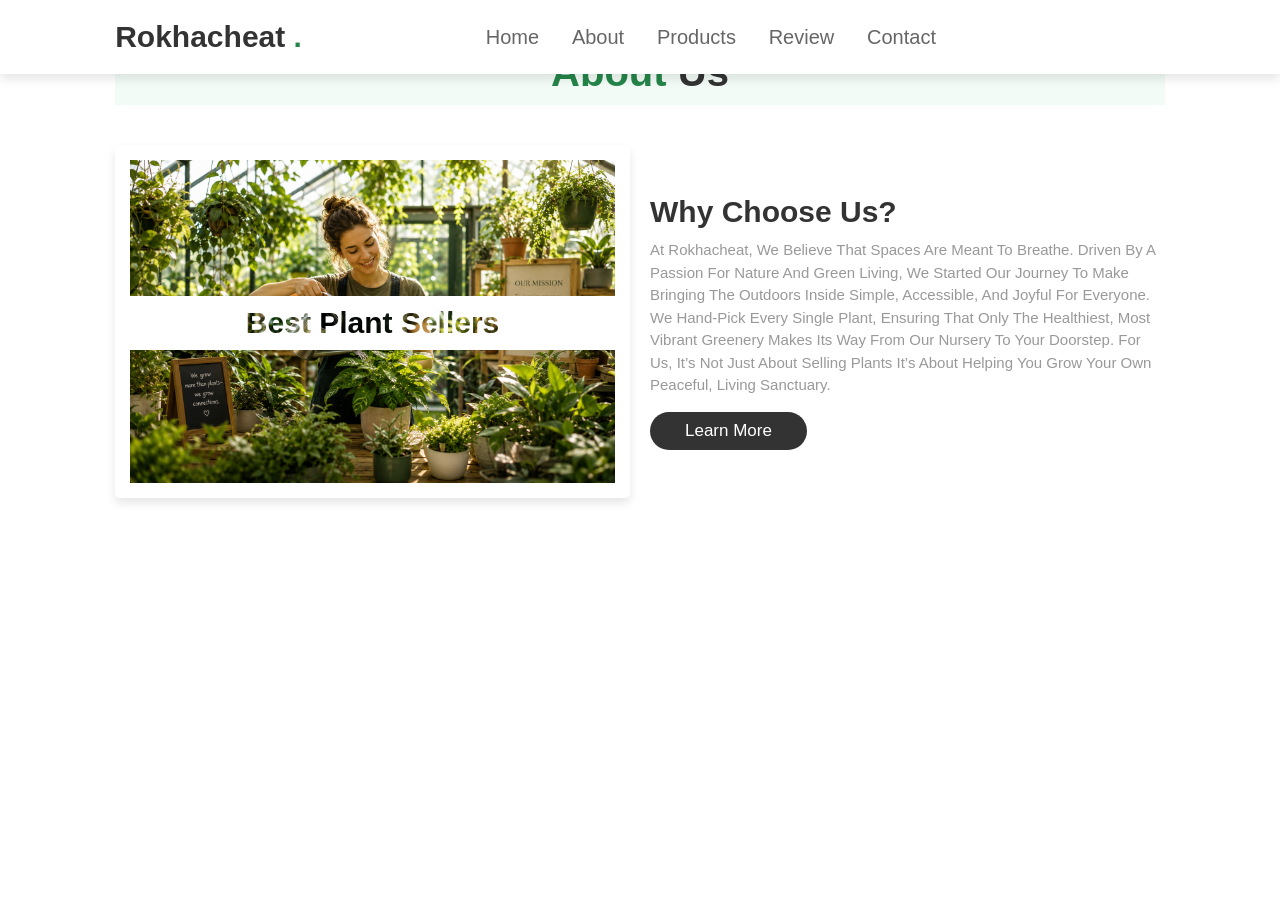
==== about.html @ cdc94f1a "Add files via upload" ====
<!DOCTYPE html>
<html>
<head>
    <title>About Us</title>
    <link rel="stylesheet" href="style.css">
</head>
<body>

<header>
   
    <input type="checkbox" id="toggler">
    <label for="toggler" class="fas fa-bars"></label>

    <a href="index.html" class="logo">Rokhacheat <span>.</span></a>

    <nav class="navbar">
        <a href="index.html">Home</a>
        <a href="about.html">About</a>
        <a href="products.html">Products</a>
        <a href="review.html">Review</a>
        <a href="contact.html">Contact</a>
    </nav>

    <div class="icons">
        <a href="#" class="fas fa-shopping-cart"></a>
        <a href="#" class="fas fa-heart"></a>
        <a href="#" class="fas fa-user"></a>
    </div>
</header>

<!-- about section start -->
    <section class="about" id="about">
        <h1 class="heading"><span>about</span> us</h1>
        <div class="row">
            <div class="img-container">
                <img src="rokhacheat/about-bg.png">
                <h3>best plant sellers</h3>
            </div>

            <div class="content">
                <h3>why choose us?</h3>
                <p>At Rokhacheat, we believe that spaces are meant to breathe. Driven by a passion for nature and green living, we started our journey to make bringing the outdoors inside simple, accessible, and joyful for everyone. We hand-pick every single plant, ensuring that only the healthiest, most vibrant greenery makes its way from our nursery to your doorstep. For us, it’s not just about selling plants it’s about helping you grow your own peaceful, living sanctuary.</p>
                <a href="#" class="btn">learn more</a>
            </div>
            
        </div>
    </section>     
    <!-- about section ends -->

</body>
</html>
---- style.css ----
:root{
    --green:#25854a;
}
*{
    margin:0; 
    padding:0;
    box-sizing:border-box;
    font-family: Verdana, Geneva, Tahoma, sans-serif;
    outline:none;
    border:none;
    text-decoration: none;
    text-transform: capitalize;
    transition: .2s linear;
}

html{
    font-size: 62.5%;
    scroll-behavior: smooth;
    scroll-padding-top: 6rem;
    overflow-x: hidden;
}

section{
    padding: 2rem 9%;
}

.heading{
    text-align:center;
    font-size: 4rem;
    color: #333;
    padding: 1rem;
    margin: 2rem 0;
    background: rgba(16, 180, 71, 0.05)
}

.heading span{
    color: var(--green);
}

.btn{
    display: inline-block;
    margin-top: 1rem;
    border-radius: 5rem;
    background: #333;
    color: #fff;
    padding: .9rem 3.5rem;
    cursor: pointer;
    font-size: 1.7rem;
}

.btn:hover{
    background: var(--green);
}


header{
    position: fixed;
    top:0; 
    left:0;
    right:0;
    background: #fff;
    padding:2rem 9%;
    display: flex;
    align-items:center;
    justify-content: space-between;
    z-index: 1000;
    box-shadow: 0 .5rem 1rem rgba(0, 0, 0,.1);
}

header .logo{
    font-size: 3rem;
    color: #333;
    font-weight: bolder;
}

header .logo span{
    color: var(--green);
}

header .navbar a{
    font-size: 2rem;
    padding: 0 1.5rem;
    color: #666;
}
header .navbar a:hover{
    color: var(--green);
}

header .icons a{
    font-size: 2.5rem;
    color: #333;
    margin-left: 1.5rem;
}

header .icons a:hover{
    color: var(--green);
}

header #toggler{
    display: none;
}

header .fa-bars{
    font-size: 3rem;
    color: #333;
    border-radius: .5rem;
    padding: .5rem 1.5rem;
    cursor: pointer;
    border: .1rem solid rgba(0, 0, 0, .3);
    display: none;
}

.home {
    display: flex;
    align-items: center;
    min-height: 100vh;
    background: url('rokhacheat/final-bg-homepage.jfif') no-repeat;
    background-size: cover;
    background-position: center;
}

.home .content{
    max-width: 50rem;
}

.home .content h3{
    font-size: 6rem;
    color: #333;
}

.home .content span{
    font-size: 3.5rem;
    color: var(--green);
    padding: 1rem 0;
    line-height: 1.5;
}

.home .content p{
    font-size: 1.5rem;
    color: #999;
    padding: 1rem 0;
    line-height: 1.5;
}

.about .row{
    display: flex;
    align-items: center;
    gap: 2rem;
    flex-wrap: wrap;
    padding: 2rem 0;
    padding-bottom: 3rem;
}

.about .row .content{
    flex: 1 1 40rem;
}

.about .row .content h3{
    font-size: 3rem;
    color: #333;
}

.about .row .content p{
    font-size: 1.5rem;
    color: #999;
    padding: .5rem 0;
    padding-top: 1rem;
    line-height: 1.5;
}

.icons-container{
    background: #eee;
    display: flex;
    flex-wrap: wrap;
    gap: 1.5rem;
    padding-top: 5rem;
    padding-bottom: 5rem;
}

.icons-container .icons{
    background: #fff;
    border: .1rem solid rgba(0, 0, 0, .1);
    padding: 2rem;
    align-items: center;
    flex: 1 1 25rem;
}

.icons-container .icons img{
    height: 5rem;
    margin-right: 2rem;
}

.icons-container .icons h3{
    color: #333;
    padding-bottom: .5rem;
    font-size: 1.5rem;
}

.icon-container .icons span{
    color: #555;
    font-size: 1.3rem;
}

.products .box-container{
    display: flex;
    flex-wrap: wrap;
    gap: 1.5rem;

}

.products .box-container .box{
    flex: 1 1 30rem;
    box-shadow: 0 .5rem 1.5rem rgba(0, 0, 0, .1);
    border-radius: .5rem;
    border: .1rem solid rgba(0, 0, 0, .1);
    position: relative;
}

.products .box-container .box .discount{
    position: absolute;
    top: 1rem;
    left: 1rem;
    font-size: 2rem;
    color: var(--green);
    background: rgba(255, 51, 153, .05);
    z-index: 1;
    border-radius: .5rem;
}

.products .box-container .box .image{
    position: relative;
    text-align: center;
    padding-top: 2rem;
    overflow: hidden;
}

.products .box-container .box .image img{
    height: 25rem;
}

.products .box-container .box:hover .image img{
    transform: scale(1.1);
}

.products .box-container .box .image .icons{
    position: absolute;
    bottom: -7rem;
    left: 0;
    right: 0;
    display: flex;
    height: 5rem;
    background: #27ae60;
    align-items: center;
    justify-content: space-around;
    transition: .2s linear;
}

.products .box-container .box:hover .image .icons{
    bottom: 0;
}

.products .box-container .box .image .icons a{
    height: 5rem;
    line-height: 5rem;
    font-size: 2rem;
    width: 50%;
    background: var(--green);
    color: #fff;
    text-decoration: none;
}

.products .box-container .box .image .icons a:hover{
    background:#333;
}

.products .box-container .box .content{
    padding: 2rem;
    text-align: center;
}

.products .box-container .box .content h3{
    font-size: 2.5rem;
    color: #333;
}

.products .box-container .box .content .price{
    font-size: 2.5rem;
    color: var(--green);
    font-weight: lighter;
    padding-top: 1rem;
}

.products .box-container .box .content .price span{
    font-size: 1.5rem;
    color: #999;
    font-weight: bolder;
    text-decoration: line-through;
}

.review .box-container{
    display: flex;
    flex-wrap: wrap;
    gap: 1.5rem;
}

.review .box-container .box{
    flex: 1 1 30rem;
    box-shadow: 0 .5rem 1.5rem rgba(0, 0, 0, .1);
    border-radius: .5rem;
    padding: 3rem 2rem;
    position: relative;
    border: .1rem solid rgba(0, 0, 0, .1);
}

.review .box-container .box .fa-quote-right{
    position: absolute;
    bottom: 3rem;
    right: 3rem;
    font-size: 6rem;
    color: #eee;

}

.review .box-container .box .stars i{
    color: var(--green);
    font-size: 2rem;
}

.review .box-container .box .stars p{
    color: #999;
    font-size: 1.5rem;
    line-height: 1.5;
    padding-top: 2rem;
}

.review .box-container .box .user{
    display: flex;
    align-items: center;
    padding-top: 2rem;
}

.review .box-container .box .user img{
    height: 6rem;
    width: 6rem;
    border-radius: 50%;
    object-fit: cove;
    margin-right: 1rem;
}

.review .box-container .box .user h3{
    font-size: 2rem;
    color: #333;
}

.review .box-container .box .user span{
    font-size: 1.5rem;
    color: #999;
}

.contact .row{
    display: flex;
    flex-wrap: wrap-reverse;
    gap: 1.5rem;
    align-items: center;
}

.contact .row form{
    flex: 1 1 40rem;
    padding: 2rem 2.5rem;
    box-shadow: 0 .5rem 1.5rem rgba(0, 0, 0, .1);
    border: .1rem solid rgba(0, 0, 0, .1);
    background: #fff;
    border-radius: .5rem;
}

.contact .row .image{
    flex: 1 1 40rem;
}

.contact .row .image img{
    width: 100%;
}

.contact .row form .box{
    padding: 1rem;
    font-size: 1.7rem;
    color: #333;
    text-transform: none;
    border: .1rem solid rgba(0, 0, 0,.1);
    border-radius: .5rem;
    margin: .7rem 0;
    width: 100%;
}

.contact .row form .box:focus{
    border-color: var(--green)
}

.contact .row form textarea{
    height: 15rem;
    resize: none;
}

.footer .box-container {
    display: flew;
    flex-wrap: wrap;
    gap: 1.5rem;
}

.footer .box-container .box{
    flex: 1 1 25rem;
}

.footer .box-container .box h3{
    color: #333;
    font-size: 2.5rem;
    padding: 1rem 0;
}

.footer .box-container .box a{
    display: block;
    color: #666;
    font-size: 1.5rem;
    padding: 1rem 0;
}

.footer .box-container .box a:hover{
    color: var(--green);
    text-decoration: underline;
}

.footer .box-container .box img{
    margin-top: 1rem;
}

.footer .credit{
    text-align: center;
    padding: 1.5rem;
    margin-top: 1.5rem;
    padding-top: 2.5rem;
    color: #333;
    border-top: .1rem solid rgba(0, 0, 0, .1);
}

.footer .credit span{
    color:var(--green);
}

.products .box-container .box .image .icons .cart-btn{
    border-left: .1rem solid #fff7;
    border-right: .1rem solid #fff7;
    width: 100%;
    text-transform: capitalize;
    font-size: 1.5rem;
}

.products .box-container .box .image .icons a:hover{
    background: #333;
}
.about .row .img-container{
    flex: 1 1 40rem;
    position: relative;
}

.about .row .img-container img{
    width: 100%;
    border: 1.5rem solid #fff;
    border-radius: .5rem;
    box-shadow: 0 .5rem 1rem rgba(0, 0, 0, .1);
    height: 100%;
    object-fit: cover;
}

.about .row .img-container h3{
    position: absolute;
    top: 50%;
    transform: translateY(-50%);
    font-size: 3rem;
    background: #fff;
    width: 100%;
    padding: 1rem 2rem;
    text-align: center;
    mix-blend-mode: screen;
}

.about .row .content{
    flex: 1 1 40rem;
}



















/* media queries */
@media(max-width:991px){
    html{
        font-size: 55%;
    }

    header{
        padding: 2rem;
    }

    section{
        padding: 2rem;
    }
    
    .home{
        background-position: left;
    }

}

@media (max-width:768px){
    header .fa-bars{
        display: block;
    }

    header .navbar{
        position: absolute;
        top: 100%;
        left: 0;
        right: 0;
        background: #eee;
        border-top: .1rem solid rgba(0, 0, 0, .1);
        clip-path: polygon(0 0, 100% 0, 100% 0, 0 0);
    }

    header #toggler:checked ~ .navbar {
        clip-path: polygon(0 0, 100% 0, 100% 100%, 0 100%);
    }

    header .navbar a{
        margin: 1.5rem;
        padding: 1.5rem;
        background: #fff;
        border: .1rem solid rgba(0, 0, 0, .1);
        display: block;
    }

    .home .content h3{
        font-size: 5rem;
    }

    .home .content span{
        font-size: 2.5rem;
    }

    .icons-container .icon h3{
        font-size: 2rem;
    }

    .icons-container .icons span{
        font-size: 1.7rem;
    }
}

@media (max-width:450px){
    html{
        font-size: 50%;
    }

    .heading{
        font-size: 3rem;
    }


   
}
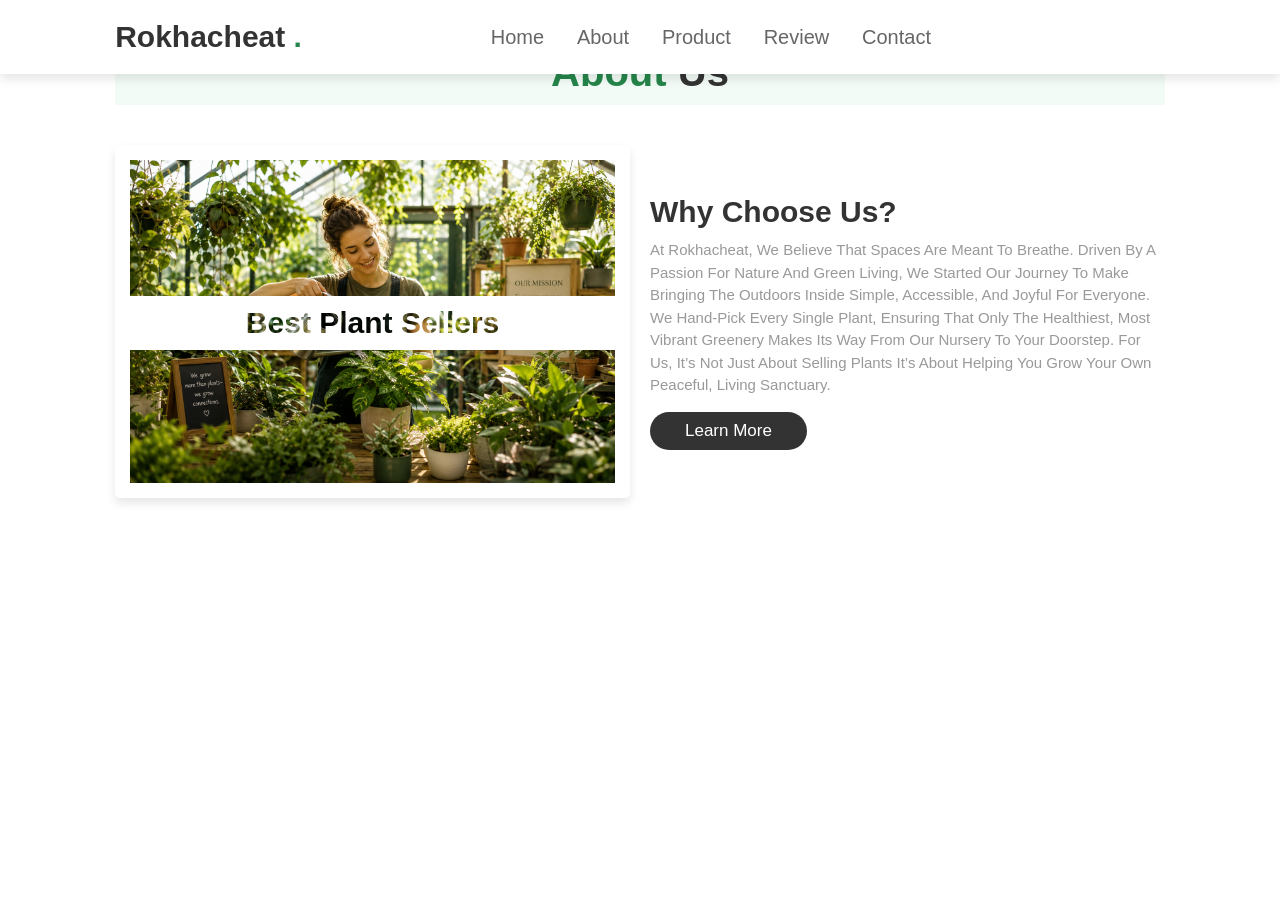
==== commit 83dc1f5a: "Fix navigation link for Product page Updated the 'Product' link in the navigation menu from 'product" ====
--- a/about.html
+++ b/about.html
@@ -16,7 +16,7 @@
     <nav class="navbar">
         <a href="index.html">Home</a>
         <a href="about.html">About</a>
-        <a href="products.html">Products</a>
+        <a href="product.html">Product</a>
         <a href="review.html">Review</a>
         <a href="contact.html">Contact</a>
     </nav>
@@ -48,4 +48,4 @@
     <!-- about section ends -->
 
 </body>
-</html>+</html>
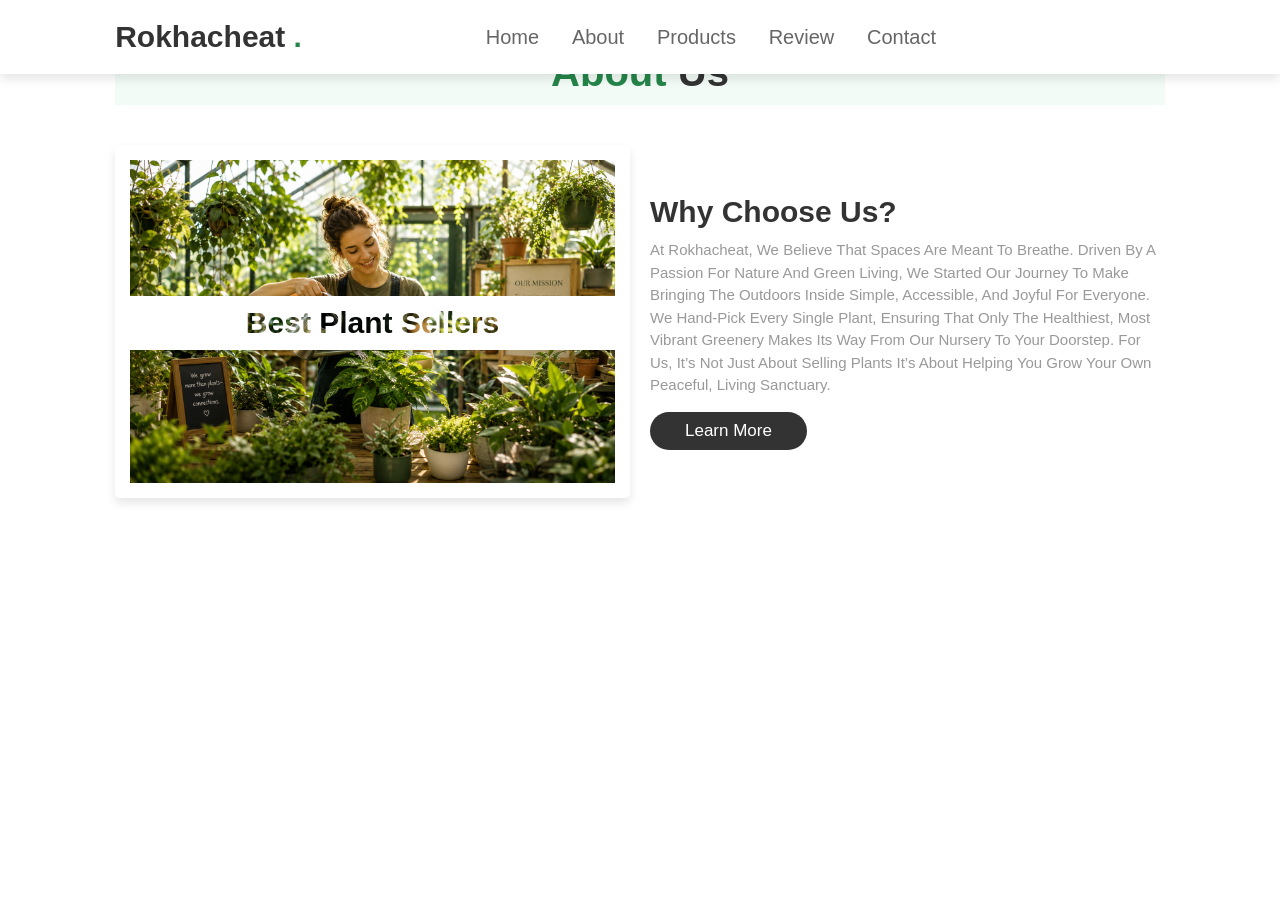
==== commit 48be449c: "Fix Products link in about.html Updated the 'Products' link in the navigation bar from 'product.html" ====
--- a/about.html
+++ b/about.html
@@ -16,7 +16,7 @@
     <nav class="navbar">
         <a href="index.html">Home</a>
         <a href="about.html">About</a>
-        <a href="product.html">Product</a>
+        <a href="products.html">Products</a>
         <a href="review.html">Review</a>
         <a href="contact.html">Contact</a>
     </nav>
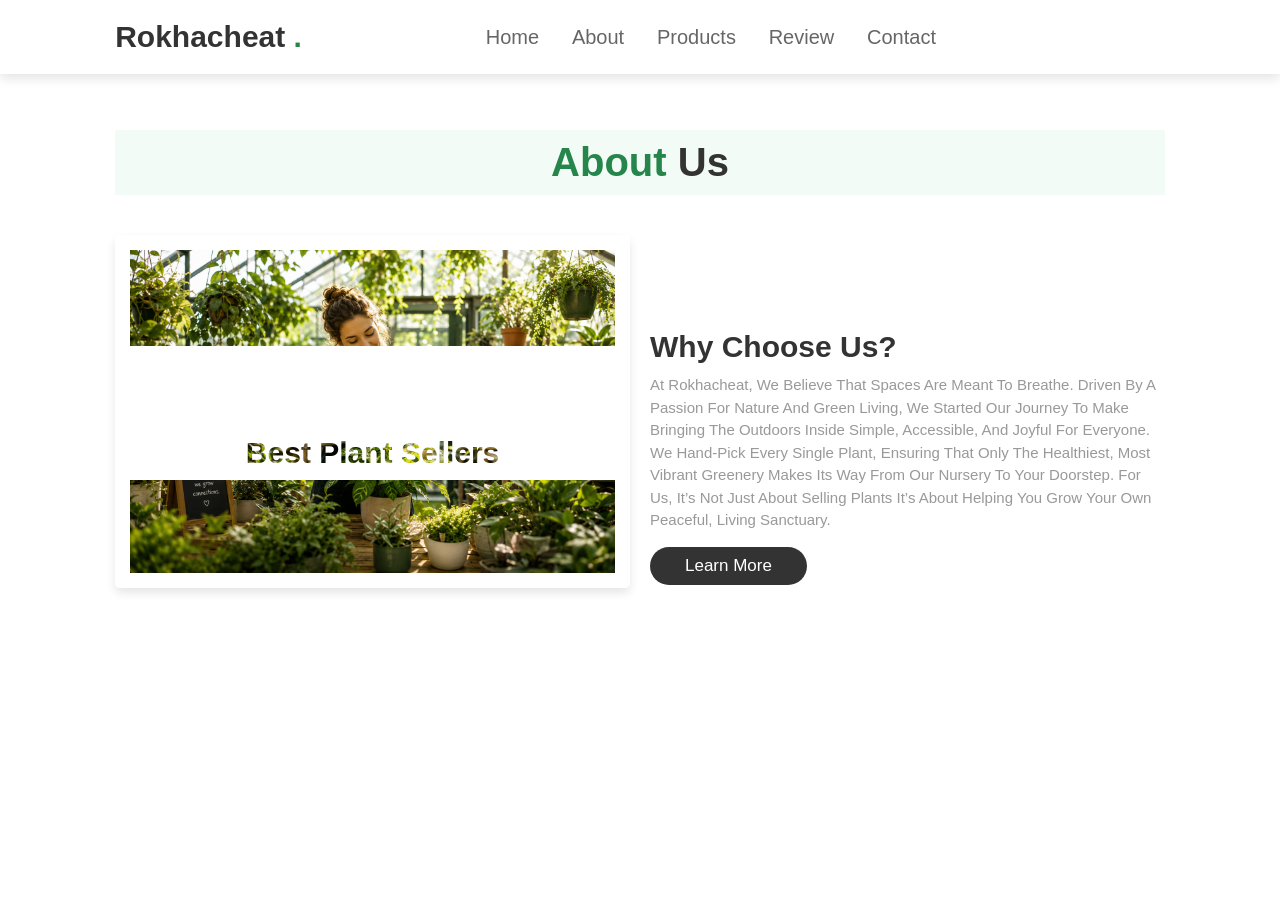
==== commit 21324635: "Enhance about.html with viewport meta tag Added viewport meta tag for responsive design." ====
--- a/about.html
+++ b/about.html
@@ -2,6 +2,7 @@
 <html>
 <head>
     <title>About Us</title>
+    <meta name="viewport" content="width=device-width, initial-scale=1.0">
     <link rel="stylesheet" href="style.css">
 </head>
 <body>
--- a/style.css
+++ b/style.css
@@ -21,7 +21,7 @@
 }
 
 section{
-    padding: 2rem 9%;
+    padding: 11rem 9% 2rem 9%;
 }
 
 .heading{
@@ -31,6 +31,7 @@
     padding: 1rem;
     margin: 2rem 0;
     background: rgba(16, 180, 71, 0.05)
+    
 }
 
 .heading span{
@@ -65,6 +66,7 @@
     justify-content: space-between;
     z-index: 1000;
     box-shadow: 0 .5rem 1rem rgba(0, 0, 0,.1);
+    
 }
 
 header .logo{
@@ -158,6 +160,7 @@
 .about .row .content h3{
     font-size: 3rem;
     color: #333;
+    padding-top: 90px;
 }
 
 .about .row .content p{
@@ -281,6 +284,7 @@
 .products .box-container .box .content h3{
     font-size: 2.5rem;
     color: #333;
+    padding-top: 90px;
 }
 
 .products .box-container .box .content .price{
@@ -350,6 +354,7 @@
 .review .box-container .box .user h3{
     font-size: 2rem;
     color: #333;
+    padding-top: 90px;
 }
 
 .review .box-container .box .user span{
@@ -415,6 +420,7 @@
     color: #333;
     font-size: 2.5rem;
     padding: 1rem 0;
+    padding-top: 90px;
 }
 
 .footer .box-container .box a{
@@ -481,6 +487,7 @@
     padding: 1rem 2rem;
     text-align: center;
     mix-blend-mode: screen;
+    padding-top: 90px;
 }
 
 .about .row .content{
@@ -516,7 +523,7 @@
     }
 
     section{
-        padding: 2rem;
+        padding: 11rem 9% 2rem 9%;
     }
     
     .home{
@@ -580,4 +587,4 @@
 
 
    
-}+}
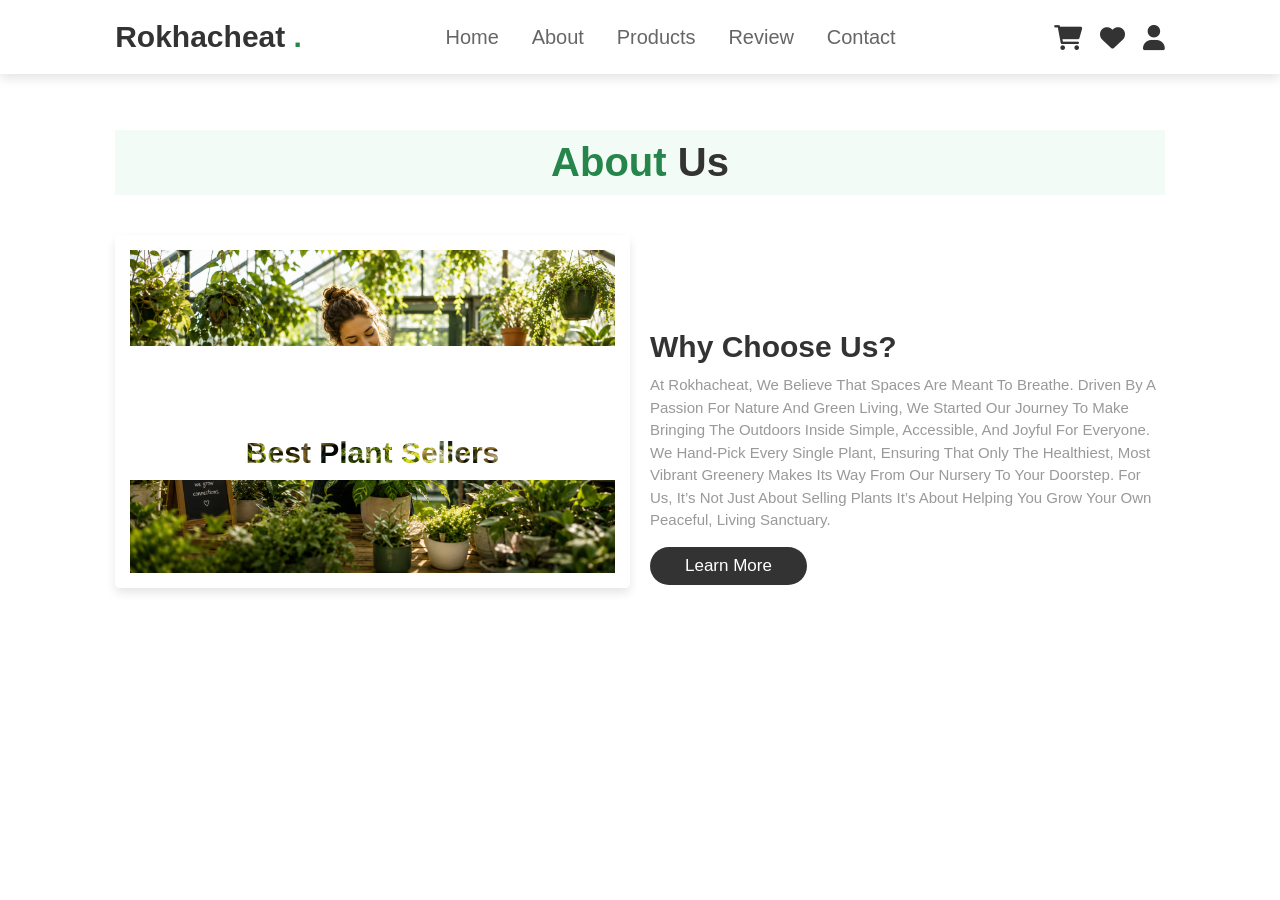
==== commit 13f6c2d8: "Include Font Awesome for icon support in about.html Added Font Awesome stylesheet link to enhance ic" ====
--- a/about.html
+++ b/about.html
@@ -4,6 +4,7 @@
     <title>About Us</title>
     <meta name="viewport" content="width=device-width, initial-scale=1.0">
     <link rel="stylesheet" href="style.css">
+    <link rel="stylesheet" href="https://cdnjs.cloudflare.com/ajax/libs/font-awesome/6.0.0/css/all.min.css">
 </head>
 <body>
 
